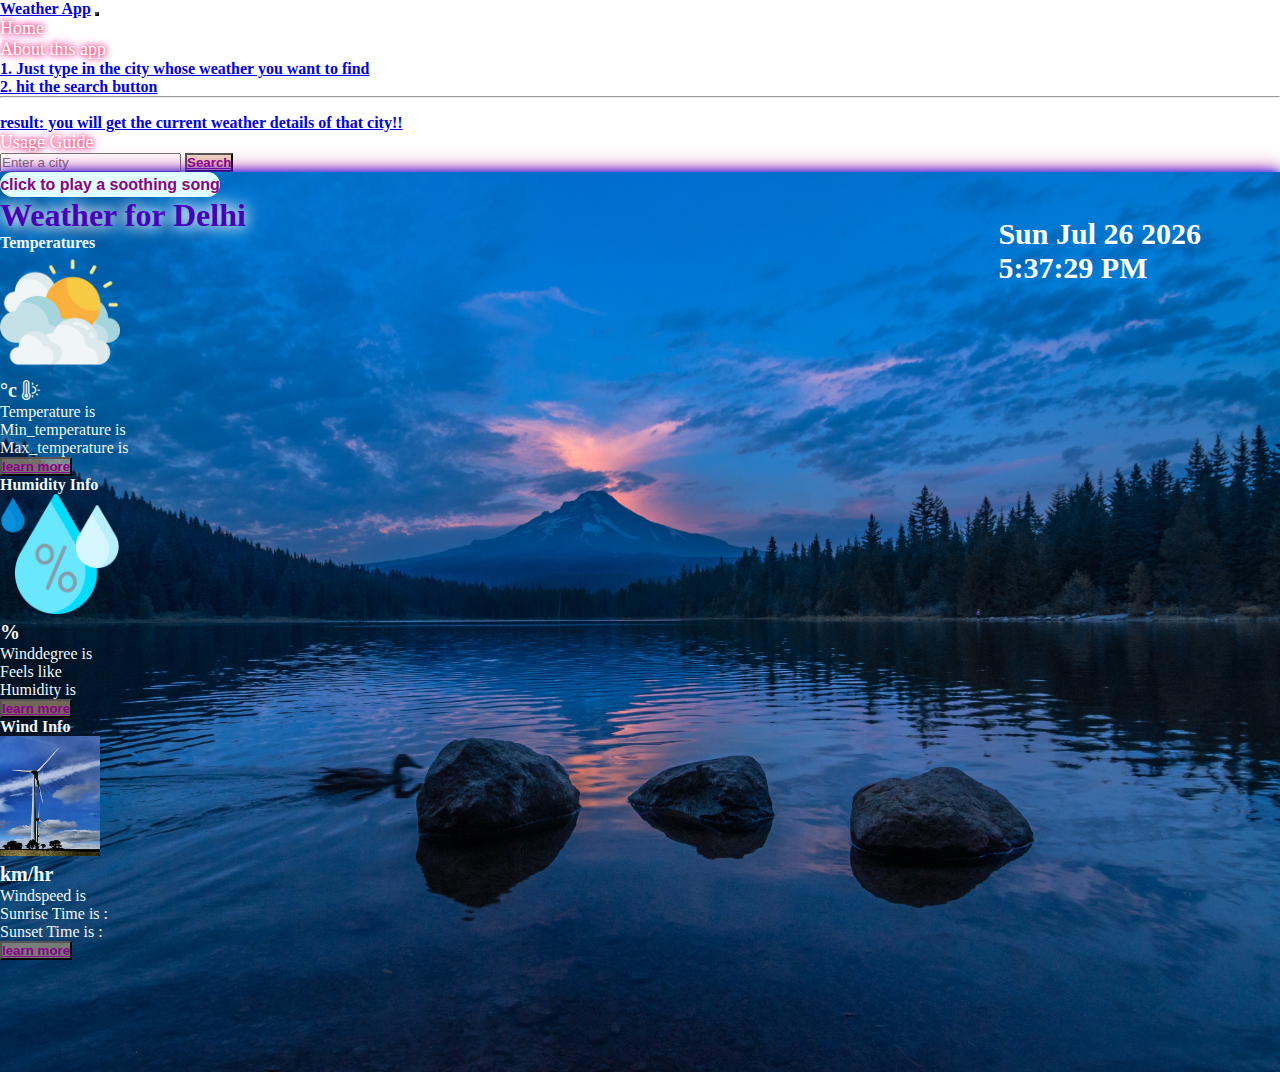
==== index.html @ 35fcba44 "Add files via upload" ====
<!doctype html>
<html lang="en">
  <head>
    <meta charset="utf-8">
    <meta name="viewport" content="width=device-width, initial-scale=1">
    <title>Welcome to Weather App</title>
    <link rel="shortcut icon" href="sun.png" type="image/x-icon">
    <link href="https://cdn.jsdelivr.net/npm/bootstrap@5.3.2/dist/css/bootstrap.min.css" rel="stylesheet" integrity="sha384-T3c6CoIi6uLrA9TneNEoa7RxnatzjcDSCmG1MXxSR1GAsXEV/Dwwykc2MPK8M2HN" crossorigin="anonymous">
    <link rel="stylesheet" href="style.css">

    
  </head>
  
  <body>
    <nav class="navbar navbar-expand-lg text-bg-dark bg-warning-subtle">
        <div class="container-fluid">
          <a class="navbar-brand" href="#">Weather App</a>
          <button class="navbar-toggler" type="button" data-bs-toggle="collapse" data-bs-//"#navbarSupportedContent" aria-controls="navbarSupportedContent" aria-expanded="false" aria-label="Toggle navigation">
            <span class="navbar-toggler-icon"></span>
          </button>
          <div class="collapse navbar-collapse" id="navbarSupportedContent">
            <ul class="navbar-nav me-auto mb-2 mb-lg-0">
              <li class="nav-item">
                <a class="nav-link active" aria-current="page" href="index.html"> Home</a>
              </li>
              <li class="nav-item">
                <a class="nav-link" href="about.html" .>About this app</a>
              </li>
              <li class="nav-item dropdown">
                <a class="nav-link dropdown-toggle" href="#" role="button" data-bs-toggle="dropdown" aria-expanded="false">
            
                </a>
                <ul class="dropdown-menu">
                  <li><a class="dropdown-item" href="#">1. Just type in the city whose weather you want to find</a></li>
                  <li><a class="dropdown-item" href="#">2. hit the search button</a></li>
                  <li><hr class="dropdown-divider"></li>
                  <li><a class="dropdown-item" href="#">result: you will get the current weather details of that city!!</a></li>
                </ul>
              </li>
              <li class="nav-item">
                <a class="nav-link " aria-disabled="true"> Usage Guide</a>
              </li>
            </ul>
            <form class="d-flex" role="search">
              <input id="city" class="form-control me-2" type="search" placeholder="Enter a city " aria-label="Search">
              <button class="btn btn-outline-success" type="submit" id="submit">Search</button>
            </form>
          </div>
        </div>
      </nav>
     
      <div class="image">
        <button id="song" onclick="playSong()"   class="mt-5 mx-3" >click to play a soothing song</button>

        <p class="text-center my-0" id="datetime"></p><h1 class="my-4 text-center">Weather for  <span id="cityName"></span></h1>
        <audio id="songPlay" src="calm-nature-122814.mp3" ></audio>
        
        <div class="container">
       
        <main>
            <div class="row row-cols-1 row-cols-md-3 mb-3 text-center">
              <div class="col mt-4" >
                <div class="card mb-4 rounded-3 shadow-sm">
                  <div class="card-header py-3 text-bg-warning border-warning">
                    <h4 class="my-0 fw-normal">Temperatures</h4>
                  </div>
                  <div class="card-body">
                    <div class="img-temp">
                      <img src="cloudy.png" alt="" srcset="" width="120px" height="120px">
                  
                    
                    <h2 class="card-title pricing-card-title"><span id="temp2"></span><small class="text-body-secondary fw-light"> °c    <i class="bi bi-thermometer-sun h-500 w-500"></i></small></h1>
                    <ul class="list-unstyled mt-3 mb-4">
                      <li>Temperature is <span id="temp"></span></li>
                      <li>Min_temperature is <span id="min_temp"></span></li>
                      <li>Max_temperature is <span id="max_temp"></span></li>
                    </ul>
                    <button type="button" id="btn1" class="w-100 btn btn-lg btn-primary">learn more</button>
                  </div>
                </div>
              </div>
            </div>
              <div class="col mt-4">
                <div class="card mb-4 rounded-3 shadow-sm">
                  <div class="card-header py-3 text-bg-warning border-warning">
                    <h4 class="my-0 fw-normal">Humidity Info</h4>
                  </div>
                  <div class="card-body">
                    <div class="img-humidity">
                      <img src="humidity.png" alt="" srcset="" width="120px" height="120px">
                 
                    <h2 class="card-title pricing-card-title"><span id="humidity2"></span><small class="text-body-secondary fw-light"> %</small></h1>
                    <ul class="list-unstyled mt-3 mb-4">
                      <li>Winddegree is <span id="wind_degrees"></span></li>
                      <li>Feels like <span id="feels_like"></span></li>
                      <li>Humidity is <span id="humidity"></span></li>
                    
                    </ul>
                    <button type="button" id="btn2" class="w-100 btn btn-lg btn-primary">learn more</button>
                  </div>
                </div>
              </div>
            </div>
              <div class="col mt-4">
               
                <div class="card mb-4 rounded-3 shadow-sm border-primary">
                  <div class="card-header py-3 text-bg-warning border-warning">
                    <h4 class="my-0 fw-normal">Wind Info</h4>
                  </div>
                  <div class="card-body">
                    <div class="img-wind">
                      <img src="windspeed.jpg" alt="" srcset="" height="120px" width="100px">
                
                    <h2 class="card-title pricing-card-title"><span id="wind_speed2"></span><small class="text-body-secondary fw-light"> km/hr</small></h1>
                    <ul class="list-unstyled mt-3 mb-4">
                      <li>Windspeed is <span id="wind_speed"></span></li>
                      <li>Sunrise Time is : <span id="sunrise"></span></li>
                      <li>Sunset Time is : <span id="sunset"></span></li>
                    </ul>
                    <button type="button" id="btn3" class="w-100 btn btn-lg btn-primary">learn more</button>
                   
                  </div>
                </div>
              </div>
            </div>
          </div>
        
          </main>
          
      </div>
    </div>
    <script src="https://cdn.jsdelivr.net/npm/bootstrap@5.3.2/dist/js/bootstrap.bundle.min.js" integrity="sha384-C6RzsynM9kWDrMNeT87bh95OGNyZPhcTNXj1NW7RuBCsyN/o0jlpcV8Qyq46cDfL" crossorigin="anonymous"></script>
    <script src="script.js"></script>
    <script src="date.js"></script>
    <script src="button.js"></script>
  </body>
</html>
---- style.css ----
@import url("https://cdn.jsdelivr.net/npm/bootstrap-icons@1.11.2/font/bootstrap-icons.min.css");
*{
    margin: 0;
    padding: 0;
    box-sizing: border-box;
}
body{
    width:100%;
    height: 100vh;
   
   
}
.image{
    background-image: url('weather-bg2.jpg');
    display: flex;
    flex-direction: column;
    background-repeat: no-repeat;
    background-size: cover;
    background-position: center;
    
    width: 100vw;
    height:100vh;
}
#datetime{
    font-size: 30px;
    font-weight: 700;
    color:white;
   
    position: absolute;
    left: 78%; 
    top: 5%;   
}

main .col:hover{
        cursor: grab;

}
nav ul li.nav-item a.nav-link,a.nav-link-active {   
   text-decoration: none;

   font-size: 18px;
   font-weight: 500 ;
   color:white;
   text-shadow: 0 0 5px rgb(255, 0, 0), 0 0 10px rgb(255, 0, 212);
    

}
nav ul li.nav-item a.nav-link:hover {
    color: rgb(130, 157, 238);
    text-decoration: underline;
    text-transform: uppercase;
    

}

#navbarSupportedContent ul li.nav-item a.nav-link{
    color: white;
}



 button, #btn1:hover,#btn2:hover,#btn3:hover{
    color: darkmagenta;
    background-color: rgba(222, 184, 135, 0.514);
    font-weight: 700;
    text-decoration: underline;
    
    
}
.container-about{
    width: 700px;
    height: 500px;
    border: 5px solid burlywood;
    border-radius: 2px;
    display: flex;
    justify-self: center;
    align-items: center;
    background-color: rgb(255, 0, 230);
    font-size: 19px;
    font-weight: 400;
    overflow:hidden;
    flex-direction: column;
    position: relative;
    line-height: 35px;

    
}
main .col:hover{
    animation: pulse 2s ease-in-out;
}
@keyframes pulse {
    0%, 100%{
        transform: scale(1.0);
    }
    50%{
        transform: scale(1.4);
    }
}
nav a {
    font-weight:700 ;
    
}
#song{
    width: 220px;
    height: 25px;

    
    font-size: 16px;
    background-color: lightcyan;
    color: darkmagenta;
    border-radius: 15px;
    border: none;
    outline: none;
    text-decoration: none;
   
}
.image, #weather-name{
    color: aliceblue;
    position:absolute;
    box-shadow: 0 0 10px #002fff,0 0 20px #bc0087;

    
}

 #song:hover{
    color: rgb(255, 47, 113); 
    box-shadow: 0 0 20px #0026ff,0 0 40px #bc0087;
    background-color: white;
    border: none;
    outline: none   ;
    font-family: 'Times New Roman', Times, serif;
    font-size: 18px;

}   
h1{
    color: #4500bc;
    text-shadow: 0 0 13px white, 0 0 20px whitesmoke;

}
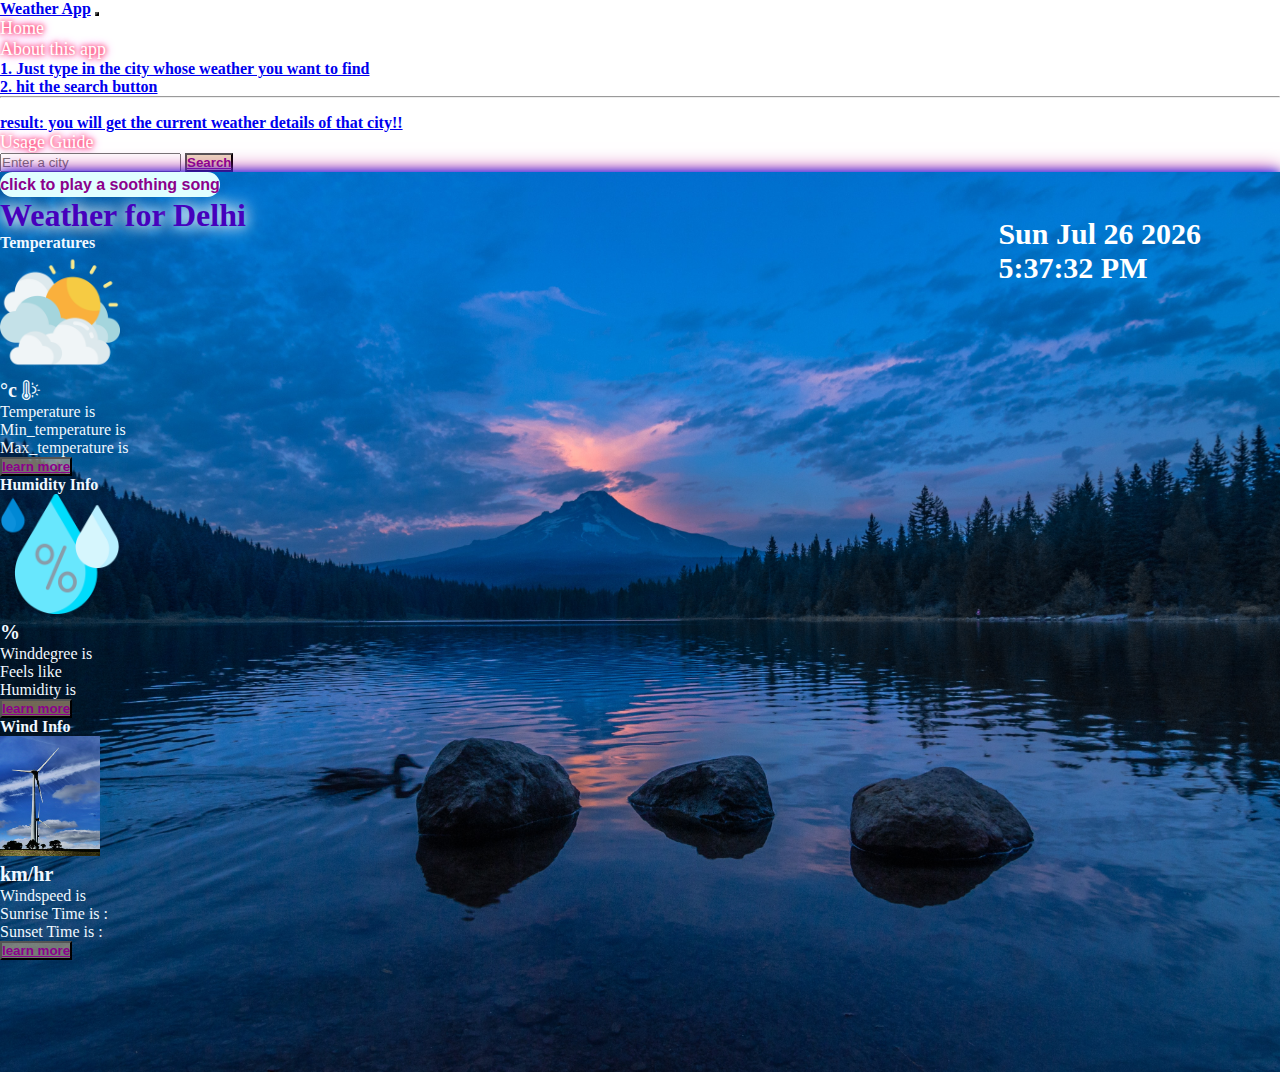
==== commit bb808cb7: "Update index.html" ====
--- a/index.html
+++ b/index.html
@@ -15,7 +15,7 @@
     <nav class="navbar navbar-expand-lg text-bg-dark bg-warning-subtle">
         <div class="container-fluid">
           <a class="navbar-brand" href="#">Weather App</a>
-          <button class="navbar-toggler" type="button" data-bs-toggle="collapse" data-bs-//"#navbarSupportedContent" aria-controls="navbarSupportedContent" aria-expanded="false" aria-label="Toggle navigation">
+            <button class="navbar-toggler" type="button" data-bs-toggle="collapse" data-bs-target="#navbarSupportedContent" aria-controls="navbarSupportedContent" aria-expanded="false" aria-label="Toggle navigation">
             <span class="navbar-toggler-icon"></span>
           </button>
           <div class="collapse navbar-collapse" id="navbarSupportedContent">
@@ -134,4 +134,4 @@
     <script src="date.js"></script>
     <script src="button.js"></script>
   </body>
-</html>+</html>
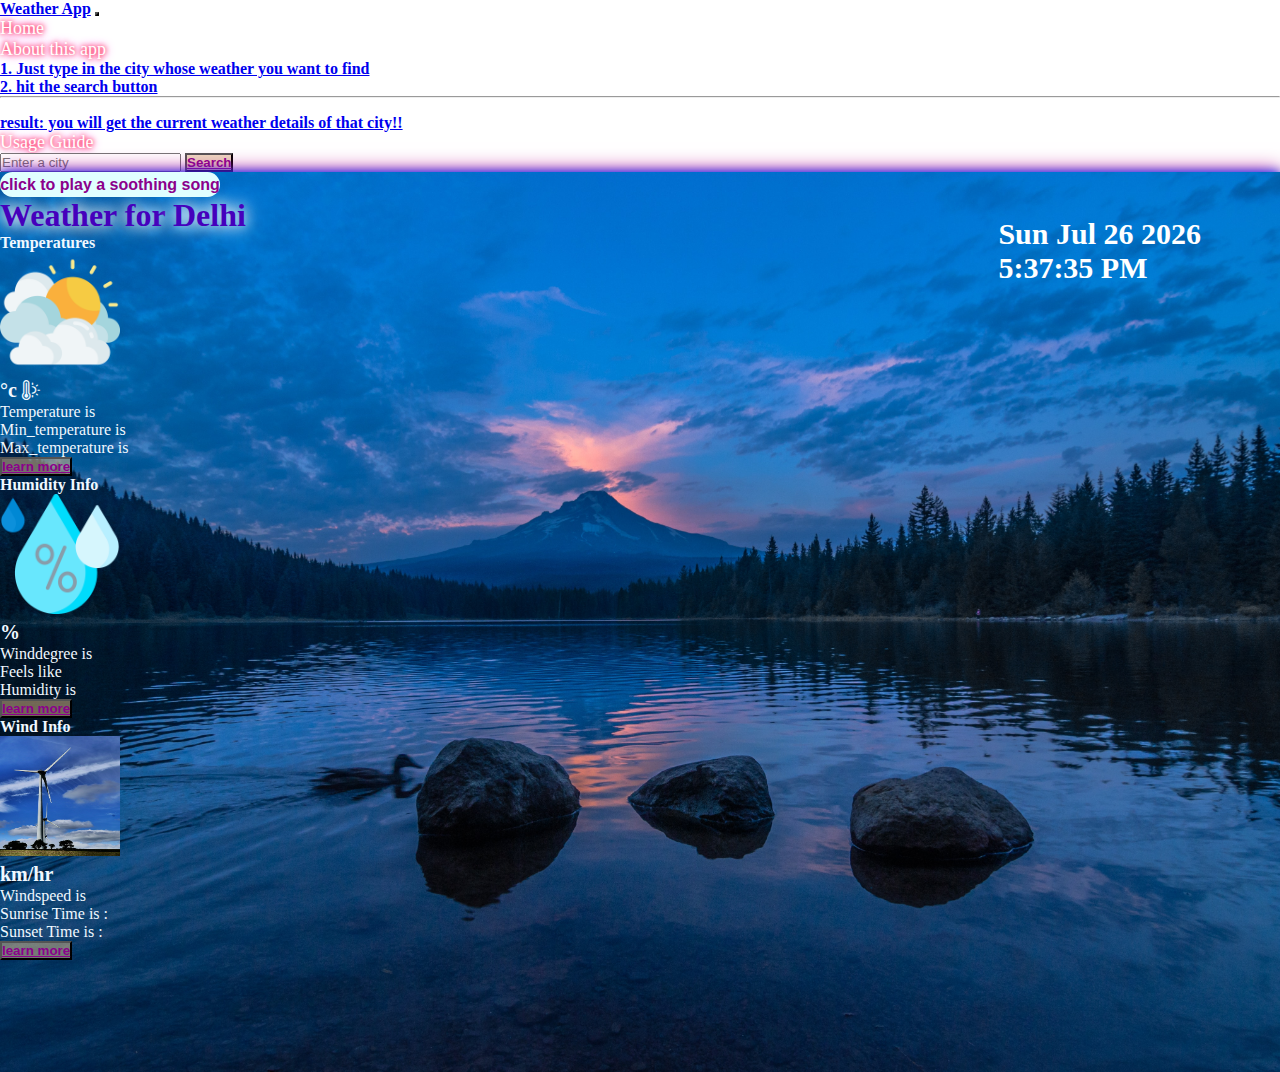
==== commit 871965f4: "Update index.html" ====
--- a/index.html
+++ b/index.html
@@ -59,7 +59,7 @@
        
         <main>
             <div class="row row-cols-1 row-cols-md-3 mb-3 text-center">
-              <div class="col mt-4" >
+              <div class="col mt-5" >
                 <div class="card mb-4 rounded-3 shadow-sm">
                   <div class="card-header py-3 text-bg-warning border-warning">
                     <h4 class="my-0 fw-normal">Temperatures</h4>
@@ -80,7 +80,7 @@
                 </div>
               </div>
             </div>
-              <div class="col mt-4">
+              <div class="col mt-5">
                 <div class="card mb-4 rounded-3 shadow-sm">
                   <div class="card-header py-3 text-bg-warning border-warning">
                     <h4 class="my-0 fw-normal">Humidity Info</h4>
@@ -101,7 +101,7 @@
                 </div>
               </div>
             </div>
-              <div class="col mt-4">
+              <div class="col mt-5">
                
                 <div class="card mb-4 rounded-3 shadow-sm border-primary">
                   <div class="card-header py-3 text-bg-warning border-warning">
@@ -109,7 +109,7 @@
                   </div>
                   <div class="card-body">
                     <div class="img-wind">
-                      <img src="windspeed.jpg" alt="" srcset="" height="120px" width="100px">
+                      <img src="windspeed.jpg" alt="" srcset="" height="120px" width="120px">
                 
                     <h2 class="card-title pricing-card-title"><span id="wind_speed2"></span><small class="text-body-secondary fw-light"> km/hr</small></h1>
                     <ul class="list-unstyled mt-3 mb-4">
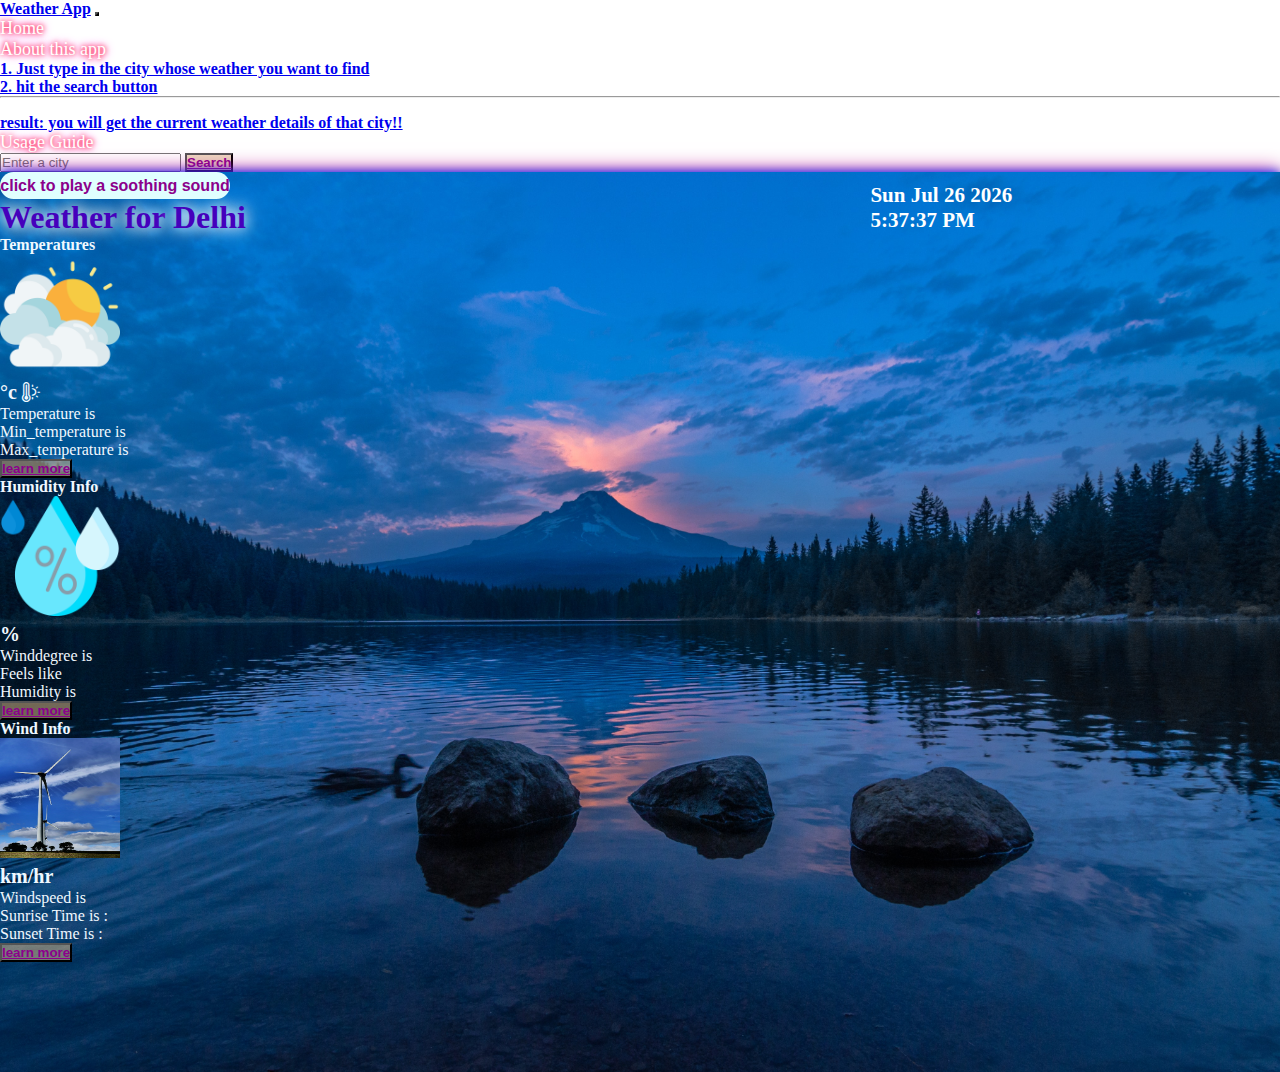
==== commit 432e8b55: "Update index.html" ====
--- a/index.html
+++ b/index.html
@@ -50,7 +50,7 @@
       </nav>
      
       <div class="image">
-        <button id="song" onclick="playSong()"   class="mt-5 mx-3" >click to play a soothing song</button>
+        <button id="song" onclick="playSong()"   class="mt-5 mx-3" >click to play a soothing sound</button>
 
         <p class="text-center my-0" id="datetime"></p><h1 class="my-4 text-center">Weather for  <span id="cityName"></span></h1>
         <audio id="songPlay" src="calm-nature-122814.mp3" ></audio>
--- a/style.css
+++ b/style.css
@@ -22,13 +22,15 @@
     height:100vh;
 }
 #datetime{
-    font-size: 30px;
+
+
+
+    font-size: 21px;
     font-weight: 700;
-    color:white;
-   
-    position: absolute;
-    left: 78%; 
-    top: 5%;   
+    color: white;
+    position:absolute;
+    left: 68%;
+    top: 1.2%;
 }
 
 main .col:hover{
@@ -101,8 +103,10 @@
     
 }
 #song{
-    width: 220px;
-    height: 25px;
+   
+
+    width: 230px;
+    height: 27px;
 
     
     font-size: 16px;
@@ -136,4 +140,4 @@
     color: #4500bc;
     text-shadow: 0 0 13px white, 0 0 20px whitesmoke;
 
-}+}
